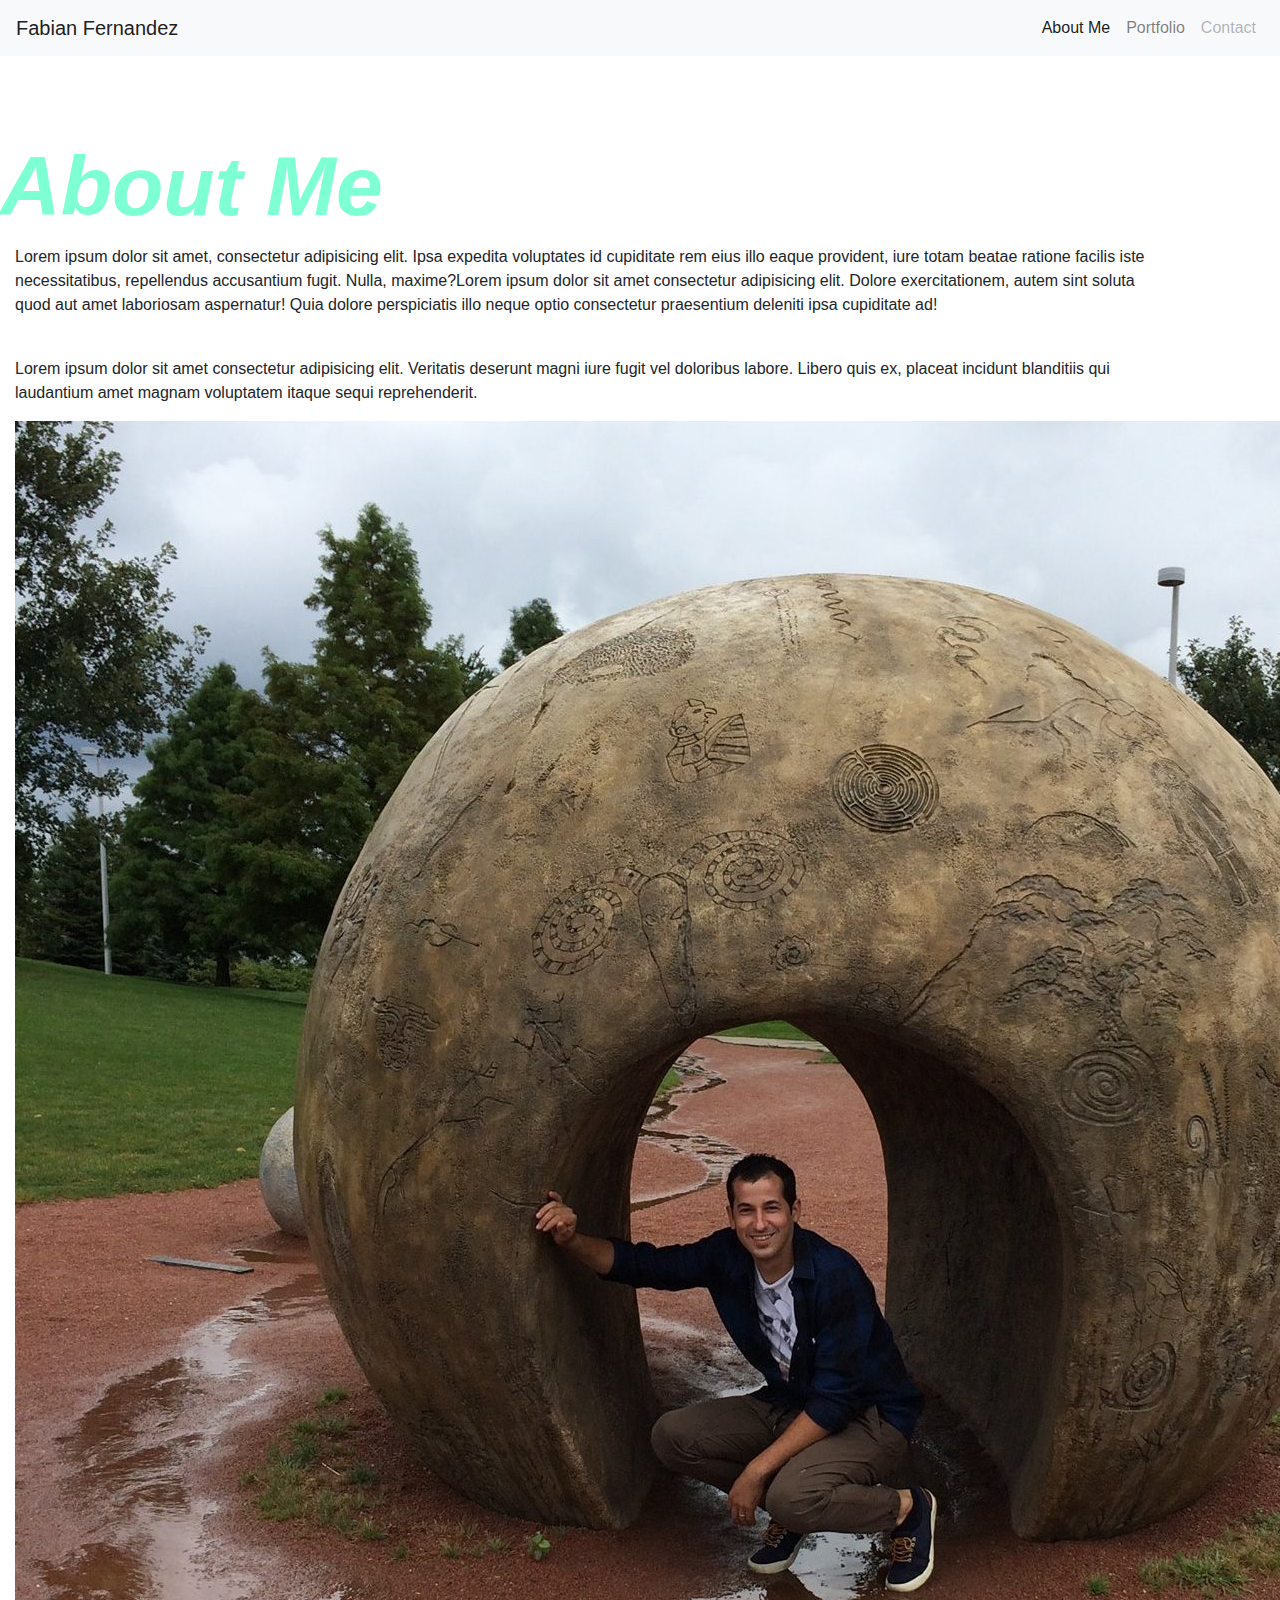
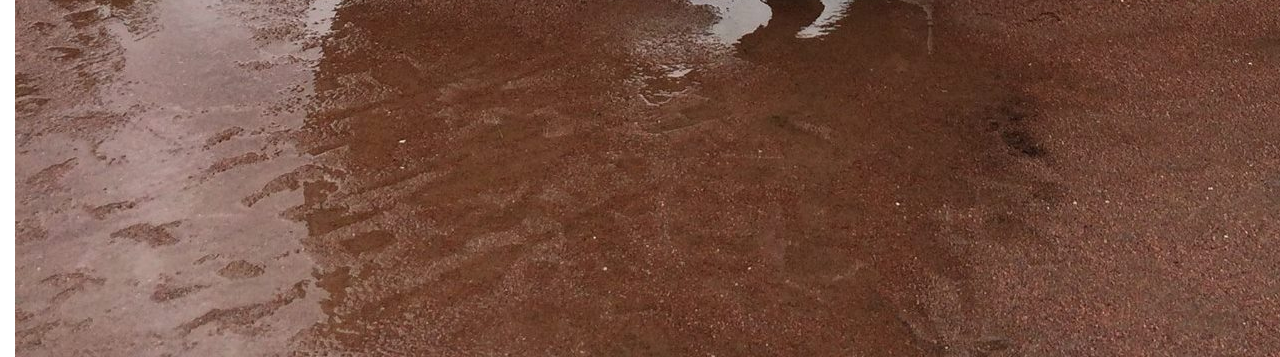
==== 02-Homework/index.html @ aaad575f "homework frome week 2" ====
<!DOCTYPE html>
<html lang="en-us">
  <head>
    <title>fabian fernandez homework</title>
    <link rel="stylesheet" href="https://stackpath.bootstrapcdn.com/bootstrap/4.5.2/css/bootstrap.min.css" integrity="sha384-JcKb8q3iqJ61gNV9KGb8thSsNjpSL0n8PARn9HuZOnIxN0hoP+VmmDGMN5t9UJ0Z" crossorigin="anonymous">
    <link rel="stylesheet" href="./Assets/style.css">
  
  </head>

  <body>
    <nav class="navbar navbar-expand-lg navbar-light bg-light">
      <a class="navbar-brand" href="#">Fabian Fernandez</a>
      <button class="navbar-toggler" type="button" data-toggle="collapse" data-target="#navbarTogglerDemo02" aria-controls="navbarTogglerDemo02" aria-expanded="false" aria-label="Toggle navigation">
        <span class="navbar-toggler-icon"></span>
      </button>
    
      <div class="collapse navbar-collapse" id="navbarTogglerDemo02">
        <ul class="navbar-nav ml-auto mt-2 mt-lg-0">
          <li class="nav-item active">
            <a class="nav-link" href="#">About Me<span class="sr-only">(current)</span></a>
          </li>
          <li class="nav-item">
            <a class="nav-link" href="#">Portfolio</a>
          </li>
          <li class="nav-item">
            <a class="nav-link disabled" href="#" tabindex="-1" aria-disabled="true">Contact</a>
          </li>
        </ul>
      
      </div>
    </nav>

<div class="header"><h1><strong>About Me</h1></strong></div>   

<div class="container">
  <div class="row">
    <div class="col-md-12">
     <div class="col-md-9">
      <p>Lorem ipsum dolor sit amet, consectetur adipisicing elit. Ipsa expedita voluptates id cupiditate rem eius illo eaque provident, iure totam beatae ratione facilis iste necessitatibus, repellendus accusantium fugit. Nulla, maxime?Lorem ipsum dolor sit amet consectetur adipisicing elit. Dolore exercitationem, autem sint soluta quod aut amet laboriosam aspernatur! Quia dolore perspiciatis illo neque optio consectetur praesentium deleniti ipsa cupiditate ad!</p>
      <br>
      <p>Lorem ipsum dolor sit amet consectetur adipisicing elit. Veritatis deserunt magni iure fugit vel doloribus labore. Libero quis ex, placeat incidunt blanditiis qui laudantium amet magnam voluptatem itaque sequi reprehenderit.</p>

      </div>
     <div class="col-md-3">
      <img src="./Assets/Images/11958050_1169747673041982_8592561942282288073_o.jpg" alt="myself">
      </div>
    </div>
  </div>
</div>
    
<script
src="https://code.jquery.com/jquery-3.4.1.slim.min.js"
integrity="sha384-J6qa4849blE2+poT4WnyKhv5vZF5SrPo0iEjwBvKU7imGFAV0wwj1yYfoRSJoZ+n"
crossorigin="anonymous"
></script>
<script
src="https://cdn.jsdelivr.net/npm/popper.js@1.16.0/dist/umd/popper.min.js"
integrity="sha384-Q6E9RHvbIyZFJoft+2mJbHaEWldlvI9IOYy5n3zV9zzTtmI3UksdQRVvoxMfooAo"
crossorigin="anonymous"
></script>
<script
src="https://stackpath.bootstrapcdn.com/bootstrap/4.4.1/js/bootstrap.min.js"
integrity="sha384-wfSDF2E50Y2D1uUdj0O3uMBJnjuUD4Ih7YwaYd1iqfktj0Uod8GCExl3Og8ifwB6"
crossorigin="anonymous"
></script>
 </body>
  </html>
---- 02-Homework/Assets/style.css ----
* {
  padding: 0;
  margin: 0; 
}
.header{
  color: aquamarine;
  margin-top: 80px;
  margin-bottom: 40;
  margin-left: 0px;
  padding:0;
  
}
h1{
  font-size: 84px;
  font-family:sans-serif;
  font-style: oblique;
  margin-right: 80;
  
  
}
.container{
  margin: 0;
  padding: 0;
  display:flex
}
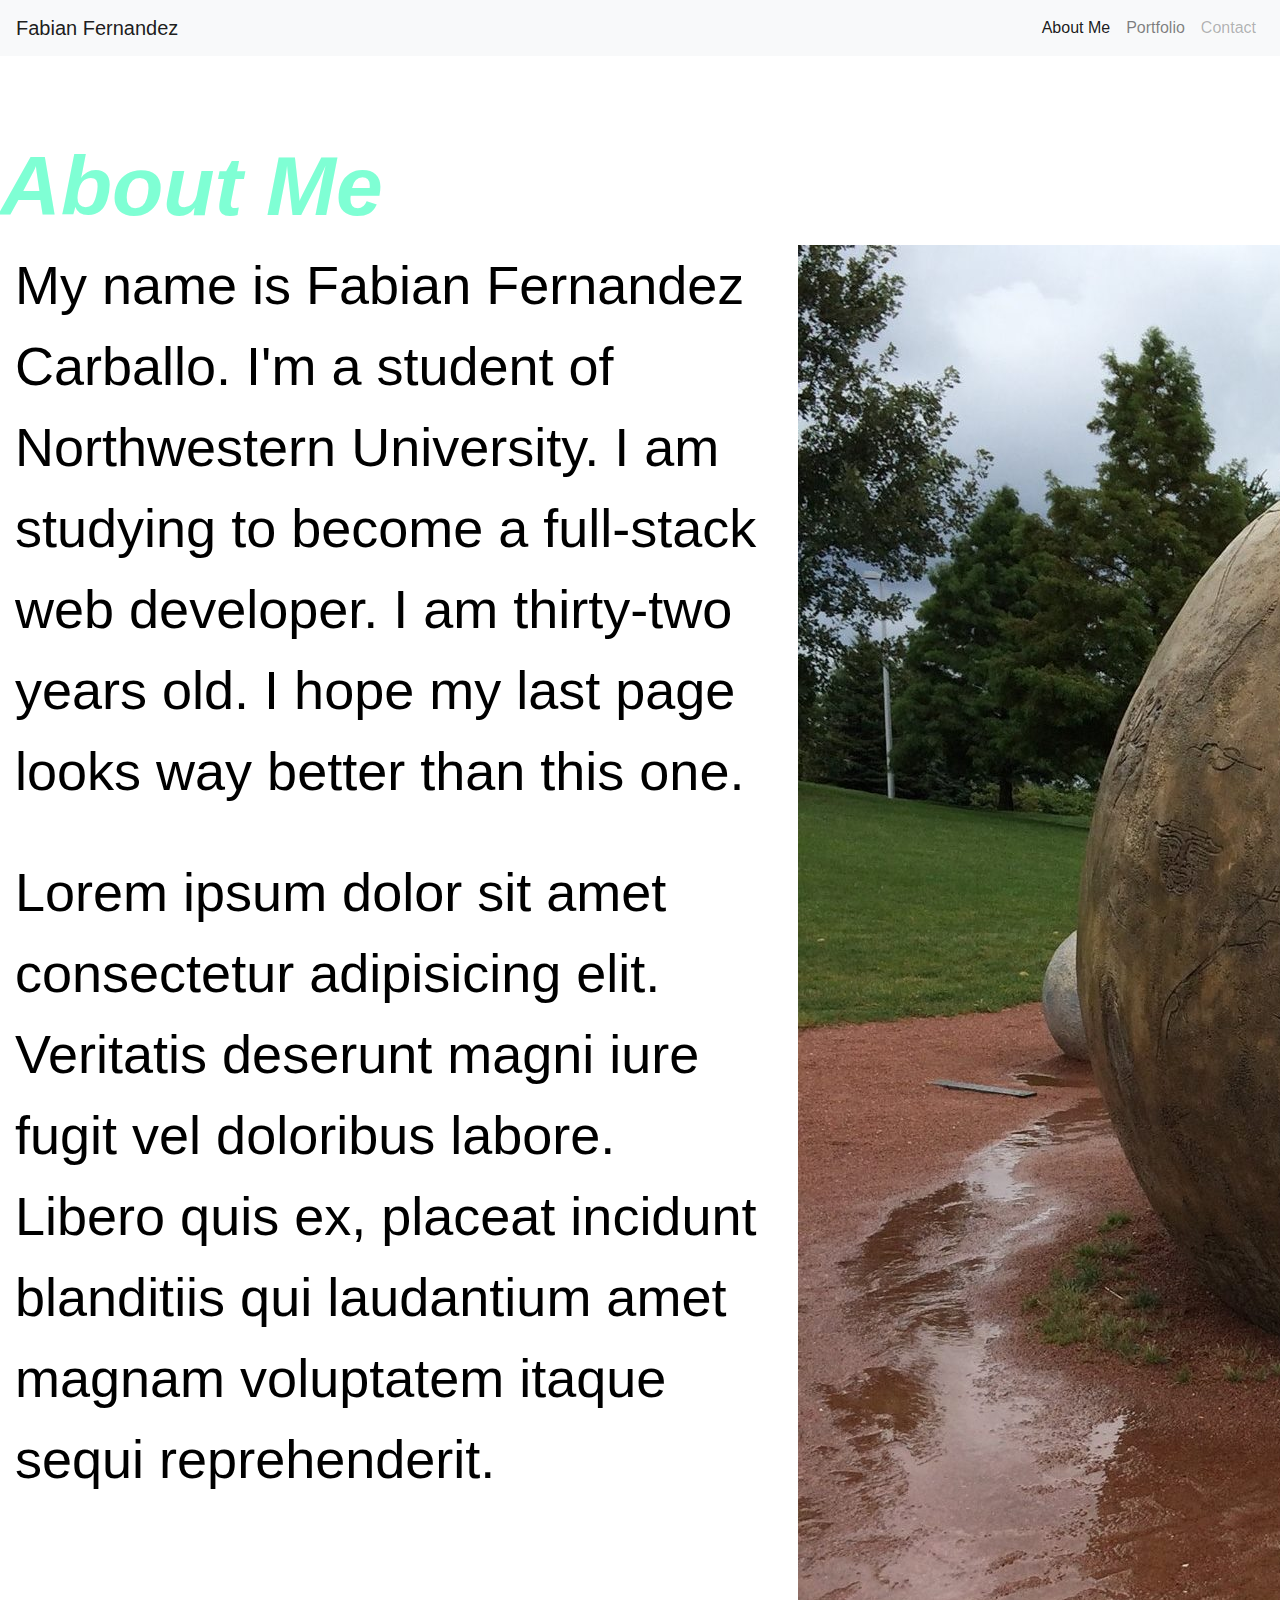
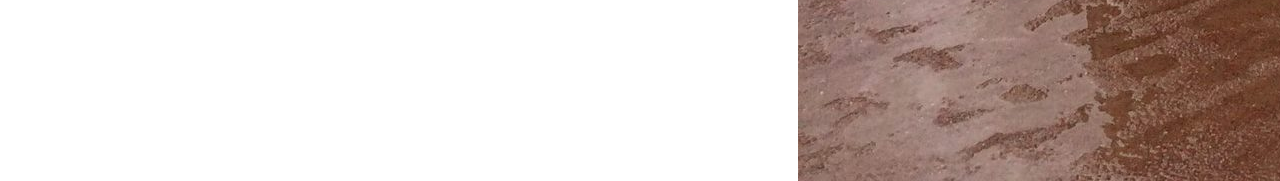
==== commit 49a5b2db: "sidebyside" ====
--- a/02-Homework/index.html
+++ b/02-Homework/index.html
@@ -4,7 +4,8 @@
     <title>fabian fernandez homework</title>
     <link rel="stylesheet" href="https://stackpath.bootstrapcdn.com/bootstrap/4.5.2/css/bootstrap.min.css" integrity="sha384-JcKb8q3iqJ61gNV9KGb8thSsNjpSL0n8PARn9HuZOnIxN0hoP+VmmDGMN5t9UJ0Z" crossorigin="anonymous">
     <link rel="stylesheet" href="./Assets/style.css">
-  
+      
+
   </head>
 
   <body>
@@ -29,42 +30,41 @@
       
       </div>
     </nav>
+    <div class="header"><h1><strong>About Me</h1></strong></div> 
 
-<div class="header"><h1><strong>About Me</h1></strong></div>   
 
-<div class="container">
-  <div class="row">
-    <div class="col-md-12">
-     <div class="col-md-9">
-      <p>Lorem ipsum dolor sit amet, consectetur adipisicing elit. Ipsa expedita voluptates id cupiditate rem eius illo eaque provident, iure totam beatae ratione facilis iste necessitatibus, repellendus accusantium fugit. Nulla, maxime?Lorem ipsum dolor sit amet consectetur adipisicing elit. Dolore exercitationem, autem sint soluta quod aut amet laboriosam aspernatur! Quia dolore perspiciatis illo neque optio consectetur praesentium deleniti ipsa cupiditate ad!</p>
-      <br>
-      <p>Lorem ipsum dolor sit amet consectetur adipisicing elit. Veritatis deserunt magni iure fugit vel doloribus labore. Libero quis ex, placeat incidunt blanditiis qui laudantium amet magnam voluptatem itaque sequi reprehenderit.</p>
-
-      </div>
-     <div class="col-md-3">
+   <div class="container">
+   <div class="row">
+    
+      <div class="col-md-6">
+       <p>My name is Fabian Fernandez Carballo. I'm a student of Northwestern University. I am studying to become a full-stack web developer. I am thirty-two years old. I hope my last page looks way better than this one.</p>
+       <br>
+       <p>Lorem ipsum dolor sit amet consectetur adipisicing elit. Veritatis deserunt magni iure fugit vel doloribus labore. Libero quis ex, placeat incidunt blanditiis qui laudantium amet magnam voluptatem itaque sequi reprehenderit.</p>
+       </div>
+      <div class="col-md-6">
       <img src="./Assets/Images/11958050_1169747673041982_8592561942282288073_o.jpg" alt="myself">
       </div>
     </div>
-  </div>
-</div>
+   </div>
+   </div>
     
-<script
-src="https://code.jquery.com/jquery-3.4.1.slim.min.js"
-integrity="sha384-J6qa4849blE2+poT4WnyKhv5vZF5SrPo0iEjwBvKU7imGFAV0wwj1yYfoRSJoZ+n"
-crossorigin="anonymous"
-></script>
-<script
-src="https://cdn.jsdelivr.net/npm/popper.js@1.16.0/dist/umd/popper.min.js"
-integrity="sha384-Q6E9RHvbIyZFJoft+2mJbHaEWldlvI9IOYy5n3zV9zzTtmI3UksdQRVvoxMfooAo"
-crossorigin="anonymous"
-></script>
-<script
-src="https://stackpath.bootstrapcdn.com/bootstrap/4.4.1/js/bootstrap.min.js"
-integrity="sha384-wfSDF2E50Y2D1uUdj0O3uMBJnjuUD4Ih7YwaYd1iqfktj0Uod8GCExl3Og8ifwB6"
-crossorigin="anonymous"
-></script>
+   <script
+   src="https://code.jquery.com/jquery-3.4.1.slim.min.js"
+   integrity="sha384-J6qa4849blE2+poT4WnyKhv5vZF5SrPo0iEjwBvKU7imGFAV0wwj1yYfoRSJoZ+n"
+   crossorigin="anonymous"
+   ></script>
+   <script
+   src="https://cdn.jsdelivr.net/npm/popper.js@1.16.0/dist/umd/popper.min.js"
+   integrity="sha384-Q6E9RHvbIyZFJoft+2mJbHaEWldlvI9IOYy5n3zV9zzTtmI3UksdQRVvoxMfooAo"
+   crossorigin="anonymous"
+   ></script>
+   <script
+   src="https://stackpath.bootstrapcdn.com/bootstrap/4.4.1/js/bootstrap.min.js"
+   integrity="sha384-wfSDF2E50Y2D1uUdj0O3uMBJnjuUD4Ih7YwaYd1iqfktj0Uod8GCExl3Og8ifwB6"
+   crossorigin="anonymous"
+   ></script>
  </body>
-  </html>
+ </html>
   
   
    --- a/02-Homework/Assets/style.css
+++ b/02-Homework/Assets/style.css
@@ -1,7 +1,9 @@
 * {
   padding: 0;
   margin: 0; 
+  
 }
+
 .header{
   color: aquamarine;
   margin-top: 80px;
@@ -14,15 +16,25 @@
   font-size: 84px;
   font-family:sans-serif;
   font-style: oblique;
-  margin-right: 80;
+  margin:;
   
   
 }
 .container{
-  margin: 0;
-  padding: 0;
-  display:flex
+  margin:0;
+  padding: 2;
+  display: flex;
 }
+.row{
+  flex-direction: row;
+
+}
+p{
+  font-size: 54px;
+  color: black;
+  font-family: 'Gill Sans', 'Gill Sans MT', Calibri, 'Trebuchet MS', sans-serif ;
+}
+
 
 
   
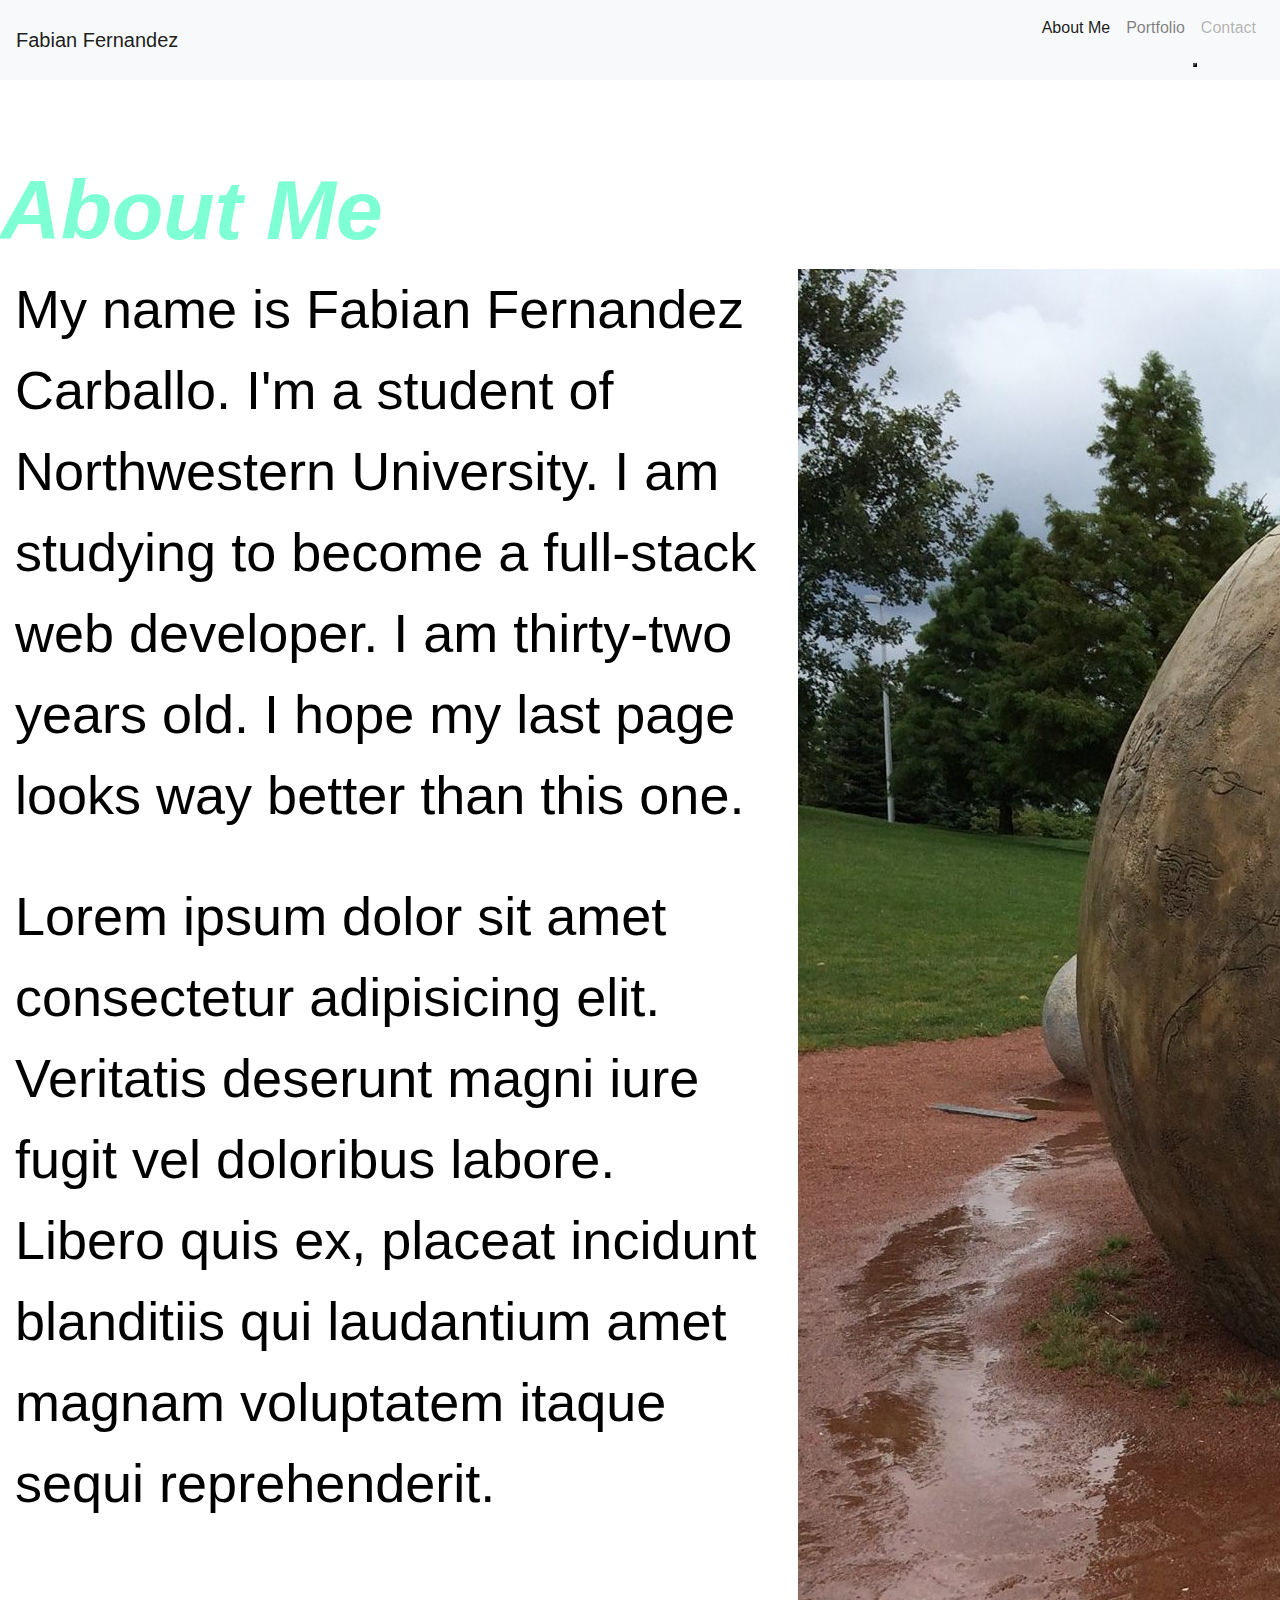
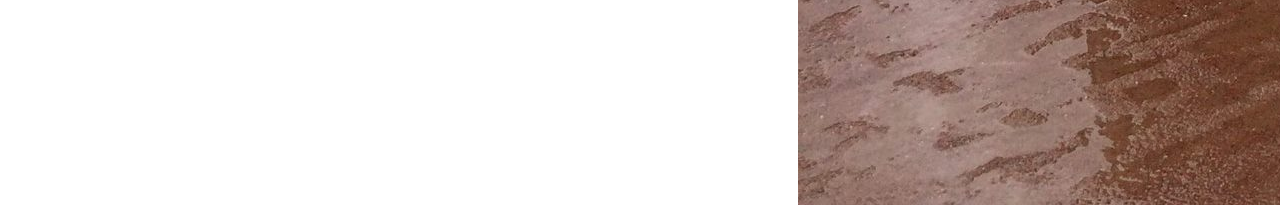
==== commit ed6360d3: "portfolio" ====
--- a/02-Homework/index.html
+++ b/02-Homework/index.html
@@ -4,6 +4,7 @@
     <title>fabian fernandez homework</title>
     <link rel="stylesheet" href="https://stackpath.bootstrapcdn.com/bootstrap/4.5.2/css/bootstrap.min.css" integrity="sha384-JcKb8q3iqJ61gNV9KGb8thSsNjpSL0n8PARn9HuZOnIxN0hoP+VmmDGMN5t9UJ0Z" crossorigin="anonymous">
     <link rel="stylesheet" href="./Assets/style.css">
+    <link rel="stylesheet" href="./contact.html">
       
 
   </head>
@@ -25,6 +26,8 @@
           </li>
           <li class="nav-item">
             <a class="nav-link disabled" href="#" tabindex="-1" aria-disabled="true">Contact</a>
+           <button> <link rel="stylesheet" href="./contact.html"></button>
+
           </li>
         </ul>
       
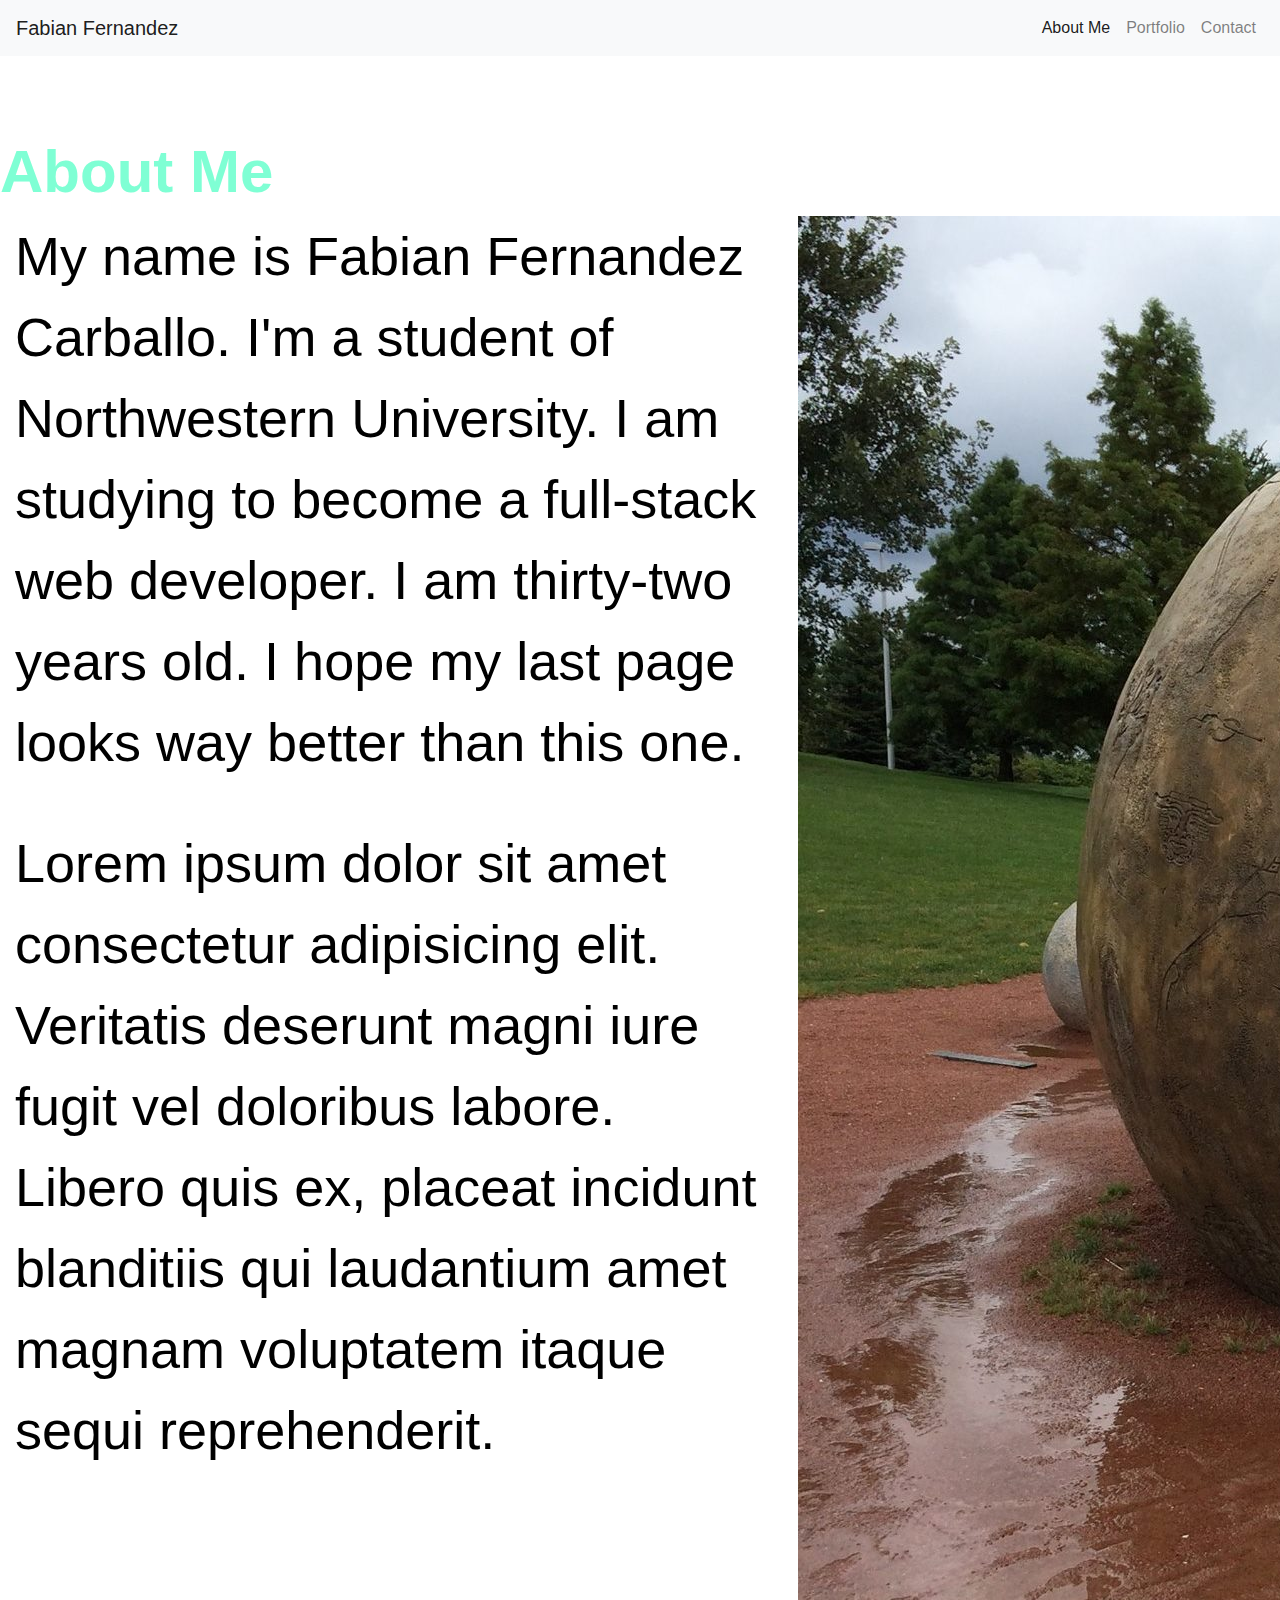
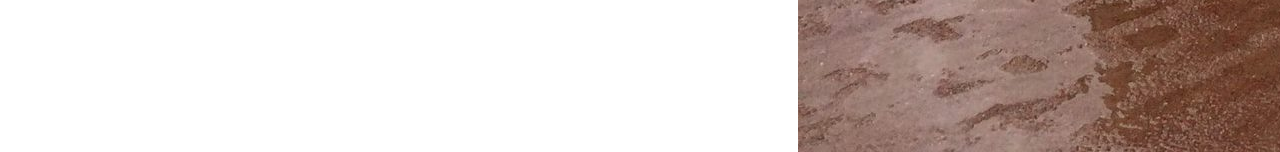
==== commit 78c28f65: "navbarconections" ====
--- a/02-Homework/index.html
+++ b/02-Homework/index.html
@@ -10,6 +10,7 @@
   </head>
 
   <body>
+    <header>
     <nav class="navbar navbar-expand-lg navbar-light bg-light">
       <a class="navbar-brand" href="#">Fabian Fernandez</a>
       <button class="navbar-toggler" type="button" data-toggle="collapse" data-target="#navbarTogglerDemo02" aria-controls="navbarTogglerDemo02" aria-expanded="false" aria-label="Toggle navigation">
@@ -19,22 +20,21 @@
       <div class="collapse navbar-collapse" id="navbarTogglerDemo02">
         <ul class="navbar-nav ml-auto mt-2 mt-lg-0">
           <li class="nav-item active">
-            <a class="nav-link" href="#">About Me<span class="sr-only">(current)</span></a>
+            <a class="nav-link" href="./index.html">About Me</a>
           </li>
           <li class="nav-item">
-            <a class="nav-link" href="#">Portfolio</a>
+            <a class="nav-link" href="./portfolio.html">Portfolio</a>
           </li>
           <li class="nav-item">
-            <a class="nav-link disabled" href="#" tabindex="-1" aria-disabled="true">Contact</a>
-           <button> <link rel="stylesheet" href="./contact.html"></button>
-
+            <a class="nav-link" href="./contact.html" tabindex="-1" aria-disabled="true">Contact</a>
+            
           </li>
         </ul>
       
       </div>
     </nav>
-    <div class="header"><h1><strong>About Me</h1></strong></div> 
-
+    <h1><strong>About Me</strong></h1>
+  </header>
 
    <div class="container">
    <div class="row">
--- a/02-Homework/Assets/style.css
+++ b/02-Homework/Assets/style.css
@@ -4,21 +4,18 @@
   
 }
 
-.header{
+header{
+  max-width: 100%;
+}
+  
+
+h1{
   color: aquamarine;
   margin-top: 80px;
   margin-bottom: 40;
   margin-left: 0px;
   padding:0;
-  
-}
-h1{
-  font-size: 84px;
-  font-family:sans-serif;
-  font-style: oblique;
-  margin:;
-  
-  
+  font-size: 60px;
 }
 .container{
   margin:0;
